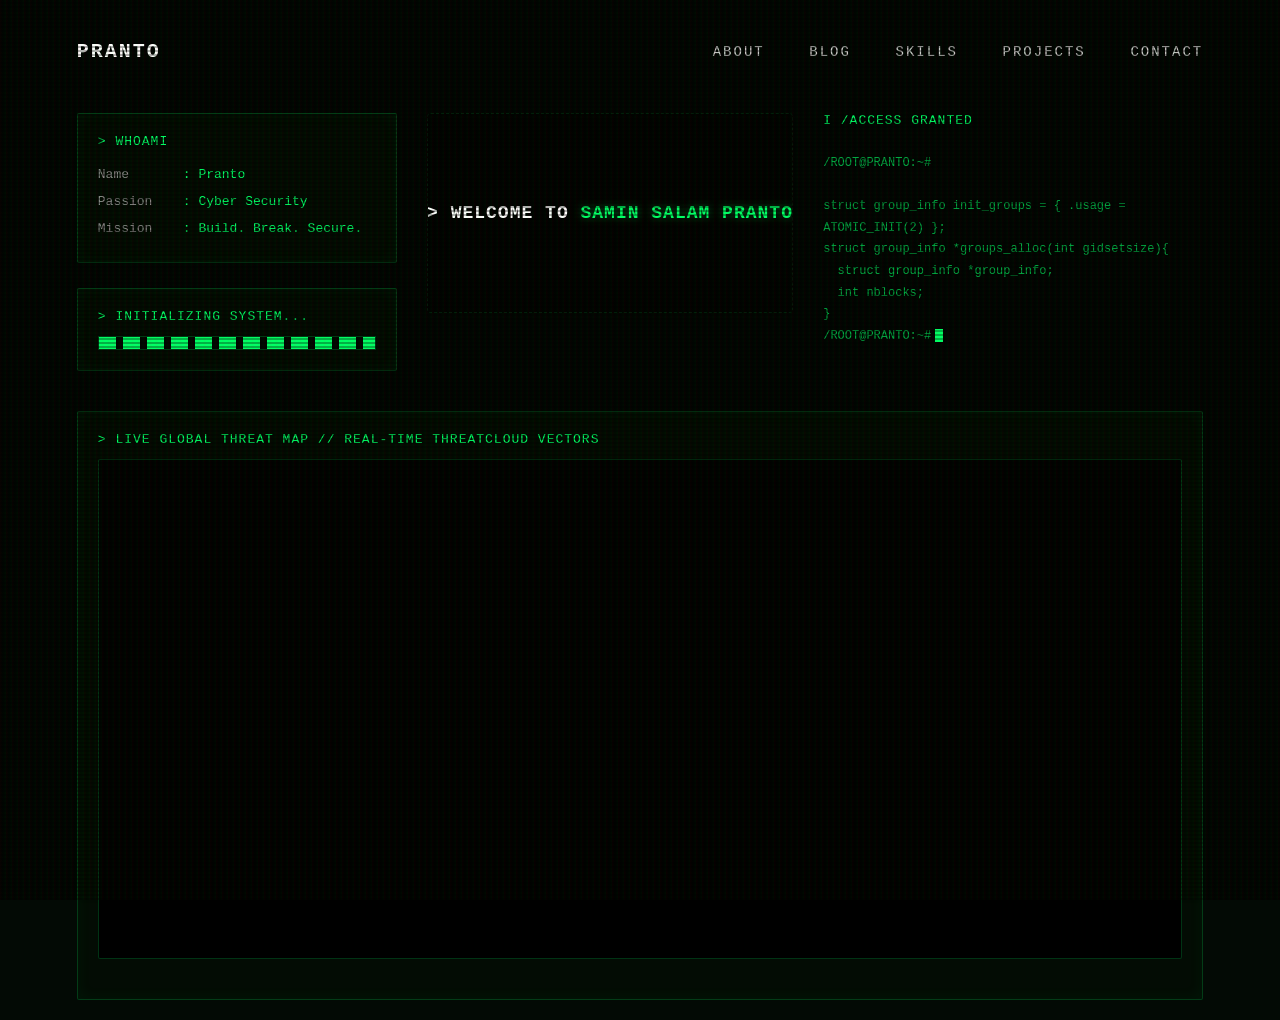
==== index.html @ 5b231070 "Add files via upload" ====
<!DOCTYPE html>
<html lang="en">
<head>
    <meta charset="UTF-8">
    <meta name="viewport" content="width=device-width, initial-scale=1.0">
    <title>PRANTO | Portfolio</title>
    <!-- Font Awesome Link for Contact & Blog Icons -->
    <link rel="stylesheet" href="https://cdnjs.cloudflare.com/ajax/libs/font-awesome/6.4.0/css/all.min.css">
    <style>
        :root {
            --primary-green: #00ff66;
            --dim-green: #00aa44;
            --dark-bg: rgba(5, 15, 5, 0.55);
            --modal-bg: rgba(5, 20, 5, 0.95);
            --border-color: rgba(0, 255, 102, 0.2);
        }

        * {
            margin: 0;
            padding: 0;
            box-sizing: border-box;
            font-family: 'Courier New', Courier, monospace;
        }

        body {
            background-color: #030a05;
            background-image: linear-gradient(rgba(0,0,0,0.65), rgba(0,0,0,0.65)), url('images/hacker-bg.jpg');
            background-size: cover;
            background-position: center;
            background-attachment: fixed;
            color: #ffffff;
            min-height: 100vh;
            overflow-x: hidden;
        }

        body::before {
            content: " ";
            display: block;
            position: fixed;
            top: 0; left: 0; bottom: 0; right: 0;
            background: linear-gradient(rgba(18, 16, 16, 0) 50%, rgba(0, 0, 0, 0.3) 50%), linear-gradient(90deg, rgba(255, 0, 0, 0.04), rgba(0, 255, 0, 0.01), rgba(0, 255, 0, 0.04));
            z-index: 99999;
            background-size: 100% 4px, 6px 100%;
            pointer-events: none;
        }

        header {
            display: flex;
            justify-content: space-between;
            align-items: center;
            padding: 40px 6% 20px 6%;
        }

        .logo {
            color: #ffffff;
            font-size: 20px;
            font-weight: bold;
            letter-spacing: 2px;
            text-decoration: none;
        }

        nav a {
            color: #ffffff;
            text-decoration: none;
            margin-left: 35px;
            font-size: 14px;
            letter-spacing: 2px;
            transition: 0.3s;
            opacity: 0.8;
            cursor: pointer;
        }

        nav a:hover {
            color: var(--primary-green);
            opacity: 1;
            text-shadow: 0 0 8px var(--primary-green);
        }

        /* Layout Grid */
        .container {
            display: grid;
            grid-template-columns: 320px 1fr 380px;
            gap: 30px;
            padding: 30px 6% 20px 6%;
            align-items: start;
        }

        .widget {
            background: var(--dark-bg);
            border: 1px solid var(--border-color);
            padding: 20px;
            border-radius: 2px;
            backdrop-filter: blur(4px);
            box-shadow: inset 0 0 15px rgba(0, 255, 102, 0.05);
        }

        .widget-title {
            color: var(--primary-green);
            font-size: 13px;
            margin-bottom: 12px;
            letter-spacing: 1px;
        }

        .info-table {
            width: 100%;
            border-collapse: collapse;
        }

        .info-table td {
            padding: 6px 0;
            font-size: 13px;
            vertical-align: top;
        }

        .info-table td:first-child {
            color: #888;
            width: 85px;
        }
        
        .info-table td:last-child {
            color: var(--primary-green);
        }

        .progress-box {
            margin-top: 25px;
        }
        
        .progress-bar {
            width: 100%;
            height: 14px;
            border: 1px solid var(--border-color);
            position: relative;
            overflow: hidden;
            background: rgba(0, 0, 0, 0.4);
        }

        .progress-fill {
            height: 100%;
            width: 100%;
            background-image: linear-gradient(
                90deg, 
                var(--primary-green) 0%, 
                var(--primary-green) 70%, 
                transparent 70%, 
                transparent 100%
            );
            background-size: 24px 100%;
            animation: progressMove 2.5s linear infinite alternate;
        }

        @keyframes progressMove {
            0% { width: 10%; }
            50% { width: 85%; }
            100% { width: 40%; }
        }

        /* Hero Section */
        .hero-section {
            background: rgba(0, 0, 0, 0.4);
            border: 1px dashed rgba(0, 255, 102, 0.1);
            padding: 40px 20px;
            border-radius: 4px;
            min-height: 200px;
            display: flex;
            align-items: center;
            justify-content: center;
            overflow: hidden;
        }

        .hero-title {
            color: #ffffff;
            font-size: 18px;
            text-align: center;
            letter-spacing: 1px;
            white-space: nowrap;
        }
        
        .hero-title span {
            color: var(--primary-green);
            text-shadow: 0 0 10px rgba(0, 255, 102, 0.4);
        }

        .access-granted {
            color: var(--primary-green);
            font-size: 13px;
            margin-bottom: 25px;
            letter-spacing: 1px;
        }

        .terminal-code {
            font-size: 12px;
            color: var(--dim-green);
            line-height: 1.8;
        }

        @keyframes blink {
            0%, 100% { opacity: 0; }
            50% { opacity: 1; }
        }

        .cursor {
            display: inline-block;
            width: 8px;
            height: 13px;
            background: var(--primary-green);
            animation: blink 1s infinite;
            vertical-align: middle;
            margin-left: 4px;
        }

        /* Threat Map */
        .map-wrapper {
            grid-column: 1 / -1;
            margin-top: 10px;
            padding-bottom: 40px;
        }

        .map-iframe-holder {
            width: 100%;
            height: 500px;
            border: 1px solid var(--border-color);
            background: #000;
            overflow: hidden;
            border-radius: 2px;
        }

        .map-iframe-holder iframe {
            width: 100%;
            height: 100%;
            border: none;
            filter: hue-rotate(110deg) brightness(0.9) contrast(1.2);
        }

        /* Universal Modal CSS System */
        .modal-overlay {
            position: fixed;
            top: 0;
            left: 0;
            width: 100%;
            height: 100%;
            background: rgba(3, 10, 5, 0.85);
            backdrop-filter: blur(8px);
            z-index: 100000;
            display: flex;
            justify-content: center;
            align-items: center;
            opacity: 0;
            pointer-events: none;
            transition: opacity 0.4s ease;
            padding: 20px;
        }

        .modal-overlay.active {
            opacity: 1;
            pointer-events: auto;
        }

        .modal-box {
            background: var(--modal-bg);
            border: 2px solid var(--primary-green);
            padding: 40px;
            border-radius: 4px;
            box-shadow: 0 0 30px rgba(0, 255, 102, 0.2), inset 0 0 20px rgba(0, 255, 102, 0.05);
            transform: scale(0.85);
            transition: transform 0.4s ease;
            position: relative;
        }

        .modal-overlay.active .modal-box {
            transform: scale(1);
        }

        .close-btn {
            position: absolute;
            top: 15px;
            right: 20px;
            color: var(--primary-green);
            font-size: 24px;
            cursor: pointer;
            transition: 0.3s;
        }
        .close-btn:hover {
            color: #ffffff;
            text-shadow: 0 0 8px var(--primary-green);
        }

        .modal-heading {
            color: var(--primary-green);
            font-size: 24px;
            margin-bottom: 20px;
            letter-spacing: 2px;
            text-shadow: 0 0 10px rgba(0, 255, 102, 0.3);
        }

        .modal-text {
            font-size: 13.5px;
            line-height: 1.7;
            color: #e0e0e0;
            margin-bottom: 15px;
        }

        /* About Specific Style */
        .about-modal-box {
            display: flex;
            gap: 40px;
            max-width: 950px;
            width: 100%;
        }

        .about-image-wrapper {
            flex: 0 0 260px;
            display: flex;
            align-items: center;
            justify-content: center;
            background: rgba(0, 0, 0, 0.3);
            border: 1px dashed var(--border-color);
            height: 340px;
        }

        .about-image {
            width: 100%;
            height: 100%;
            object-fit: cover;
            border: 1px solid var(--primary-green);
        }

        .interest-title {
            color: var(--primary-green);
            font-size: 14px;
            margin-top: 20px;
            margin-bottom: 10px;
        }

        .interest-list {
            list-style: none;
        }

        .interest-list li {
            font-size: 13.5px;
            line-height: 1.8;
            padding-left: 20px;
            position: relative;
        }

        .interest-list li::before {
            content: ">";
            position: absolute;
            left: 0;
            color: var(--primary-green);
        }

        /* Contact Modal Styles */
        .contact-modal-box {
            max-width: 500px;
            width: 100%;
        }

        .contact-list {
            display: flex;
            flex-direction: column;
            gap: 15px;
            margin-top: 20px;
        }

        .contact-item {
            display: flex;
            align-items: center;
            background: rgba(0, 0, 0, 0.4);
            border: 1px solid var(--border-color);
            padding: 12px 15px;
            border-radius: 2px;
            text-decoration: none;
            color: #ffffff;
            transition: 0.3s ease;
        }

        .contact-item:hover {
            border-color: var(--primary-green);
            box-shadow: 0 0 15px rgba(0, 255, 102, 0.2);
            transform: translateX(5px);
        }

        .contact-item i {
            font-size: 22px;
            width: 35px;
            color: var(--primary-green);
            text-shadow: 0 0 8px var(--primary-green);
        }

        .contact-item.whatsapp:hover i { color: #25D366; text-shadow: 0 0 8px #25D366; }
        .contact-item.telegram:hover i { color: #0088cc; text-shadow: 0 0 8px #0088cc; }
        .contact-item.gmail:hover i { color: #EA4335; text-shadow: 0 0 8px #EA4335; }

        .contact-details { margin-left: 10px; }
        .contact-label { font-size: 10px; color: #888; text-transform: uppercase; }
        .contact-value { font-size: 13.5px; }

        /* Blog Modal Styles */
        .blog-modal-box {
            max-width: 750px;
            width: 100%;
            max-height: 85vh;
            overflow-y: auto;
        }

        .blog-post {
            background: rgba(0, 0, 0, 0.3);
            border: 1px solid var(--border-color);
            padding: 20px;
            margin-bottom: 20px;
            border-radius: 2px;
        }

        .blog-date {
            font-size: 11px;
            color: var(--primary-green);
            margin-bottom: 5px;
        }

        .blog-post-title {
            font-size: 16px;
            margin-bottom: 10px;
            color: #ffffff;
        }

        /* Responsive */
        @media (max-width: 1100px) {
            .container { grid-template-columns: 1fr; }
            .hero-title { white-space: normal; }
        }

        @media (max-width: 850px) {
            .about-modal-box {
                flex-direction: column;
                align-items: center;
                max-height: 80vh;
                overflow-y: auto;
            }
            .about-image-wrapper {
                flex: 0 0 auto;
                width: 200px;
                height: 250px;
            }
        }
    </style>
</head>
<body>

    <!-- Header / Navbar -->
    <header>
        <a href="index.html" class="logo">PRANTO</a>
        <nav>
            <a id="aboutMenuBtn">ABOUT</a>
            <a id="blogMenuBtn">BLOG</a>
            <a href="#skills">SKILLS</a>
            <!-- প্রজেক্ট বাটনে ক্লিক করলে সরাসরি নতুন পেজে নিয়ে যাবে -->
            <a href="projects.html" id="projectsMenuBtn">PROJECTS</a>
            <a id="contactMenuBtn">CONTACT</a>
        </nav>
    </header>

    <!-- UI Main Layout Grid -->
    <div class="container">
        <!-- Left Column -->
        <aside class="left-col">
            <div class="widget">
                <div class="widget-title">> WHOAMI</div>
                <table class="info-table">
                    <tr>
                        <td>Name</td>
                        <td>: Pranto</td>
                    </tr>
                    <tr>
                        <td>Passion</td>
                        <td>: Cyber Security</td>
                    </tr>
                    <tr>
                        <td>Mission</td>
                        <td>: Build. Break. Secure.</td>
                    </tr>
                </table>
            </div>

            <!-- Animated Progress Box -->
            <div class="widget progress-box">
                <div class="widget-title">> INITIALIZING SYSTEM...</div>
                <div class="progress-bar">
                    <div class="progress-fill"></div>
                </div>
            </div>
        </aside>

        <!-- Center Column -->
        <main class="hero-section">
            <h1 class="hero-title">> WELCOME TO <span>SAMIN SALAM PRANTO</span></h1>
        </main>

        <!-- Right Column -->
        <aside class="right-col">
            <div class="access-granted">
                I /ACCESS GRANTED
            </div>

            <div class="terminal-code">
                /ROOT@PRANTO:~#<br><br>
                struct group_info init_groups = { .usage = ATOMIC_INIT(2) };<br>
                struct group_info *groups_alloc(int gidsetsize){<br>
                &nbsp;&nbsp;struct group_info *group_info;<br>
                &nbsp;&nbsp;int nblocks;<br>
                }<br>
                /ROOT@PRANTO:~#<span class="cursor"></span>
            </div>
        </aside>

        <!-- Check Point Live Threat Map -->
        <div class="widget map-wrapper">
            <div class="widget-title">> LIVE GLOBAL THREAT MAP // REAL-TIME THREATCLOUD VECTORS</div>
            <div class="map-iframe-holder">
                <iframe src="https://threatmap.checkpoint.com/" scrolling="no"></iframe>
            </div>
        </div>
    </div>

    <!-- ================= MODALS SYSTEM ================= -->

    <!-- 1. About Modal Popup -->
    <div class="modal-overlay" id="aboutModal">
        <div class="modal-box about-modal-box">
            <span class="close-btn">&times;</span>
            <div class="about-image-wrapper">
                <img src="imagesabout-me.jpg" alt="[ERROR: IMAGE_NOT_FOUND]" class="about-image" onerror="this.style.display='none'; this.parentNode.innerHTML='<span style=\'color:#00ff66;font-size:11px;text-align:center;padding:10px;\'>[!] imagesabout-me.jpg NOT FOUND</span>'">
            </div>
            <div class="about-content">
                <h2 class="modal-heading">> About Me</h2>
                <p class="modal-text">Hi, I'm Samin Salam Pranto, a passionate tech enthusiast from Bangladesh.</p>
                <p class="modal-text">I enjoy building clean, interactive, and futuristic web experiences while continuously learning new tools and technologies.</p>
                <h3 class="interest-title">> My interests include:</h3>
                <ul class="interest-list">
                    <li>Cybersecurity & Ethical Hacking</li>
                    <li>Web Development</li>
                    <li>Networking & Automation</li>
                    <li>AI & Emerging Technologies</li>
                </ul>
            </div>
        </div>
    </div>

    <!-- 2. Blog Modal Popup -->
    <div class="modal-overlay" id="blogModal">
        <div class="modal-box blog-modal-box">
            <span class="close-btn">&times;</span>
            <h2 class="modal-heading">> Terminal Logs / Blog</h2>
            
            <div class="blog-post">
                <div class="blog-date">[ LOG_DATE: 2026-07-19 ]</div>
                <h3 class="blog-post-title">> Getting Started in Cyber Security</h3>
                <p class="modal-text">Cybersecurity is not just about tools, it's a mindset. Understanding how systems interact, mapping out logic errors, and staying updated with emerging attack vectors are the foundational steps...</p>
            </div>

            <div class="blog-post">
                <div class="blog-date">[ LOG_DATE: 2026-06-05 ]</div>
                <h3 class="blog-post-title">> The Cyberpunk Aesthetic in UI Design</h3>
                <p class="modal-text">Why does green text on a dark background still feel so futuristic? Exploring the design philosophy behind terminal interfaces, HUD mechanics, and why minimalism meets retro-futurism.</p>
            </div>
        </div>
    </div>

    <!-- 3. Contact Modal Popup -->
    <div class="modal-overlay" id="contactModal">
        <div class="modal-box contact-modal-box">
            <span class="close-btn">&times;</span>
            <h2 class="modal-heading">> Establish Connection</h2>
            <p class="modal-text" style="color:#888;">Select a secure protocol to initiate contact:</p>
            
            <div class="contact-list">
                <!-- Phone -->
                <div class="contact-item">
                    <i class="fa-solid fa-phone"></i>
                    <div class="contact-details">
                        <div class="contact-label">Phone</div>
                        <div class="contact-value">+8801305291569</div>
                    </div>
                </div>

                <!-- WhatsApp -->
                <a href="https://wa.me/8801305291569" target="_blank" class="contact-item whatsapp">
                    <i class="fa-brands fa-whatsapp"></i>
                    <div class="contact-details">
                        <div class="contact-label">WhatsApp</div>
                        <div class="contact-value">Chat on WhatsApp</div>
                    </div>
                </a>

                <!-- Telegram -->
                <a href="https://t.me/+8801305291569" target="_blank" class="contact-item telegram">
                    <i class="fa-brands fa-telegram"></i>
                    <div class="contact-details">
                        <div class="contact-label">Telegram</div>
                        <div class="contact-value">Message on Telegram</div>
                    </div>
                </a>

                <!-- Gmail -->
                <a href="mailto:Prantosamir50@gmail.com" class="contact-item gmail">
                    <i class="fa-solid fa-envelope"></i>
                    <div class="contact-details">
                        <div class="contact-label">Gmail</div>
                        <div class="contact-value">Prantosamir50@gmail.com</div>
                    </div>
                </a>
            </div>
        </div>
    </div>

    <!-- ================= JAVASCRIPT SYSTEM ================= -->
    <script>
        // ফাংশন: মডাল ওপেন করা
        function openModal(modalId) {
            document.getElementById(modalId).classList.add('active');
        }

        // ফাংশন: সব মডাল ক্লোজ করা
        function closeAllModals() {
            document.querySelectorAll('.modal-overlay').forEach(modal => {
                modal.classList.remove('active');
            });
        }

        // বাটনে ক্লিকের মাধ্যমে মডাল ওপেন সেটআপ
        document.getElementById('aboutMenuBtn').addEventListener('click', () => openModal('aboutModal'));
        document.getElementById('blogMenuBtn').addEventListener('click', () => openModal('blogModal'));
        document.getElementById('contactMenuBtn').addEventListener('click', () => openModal('contactModal'));

        // প্রজেক্ট বাটনে ক্লিক করলে সরাসরি নতুন পেজে রিডাইরেক্ট করবে
        document.getElementById('projectsMenuBtn').addEventListener('click', function(e) {
            window.location.href = "projects.html";
        });

        // ক্রসের (X) উপরে ক্লিক করলে ক্লোজ হওয়ার লজিক
        document.querySelectorAll('.close-btn').forEach(btn => {
            btn.addEventListener('click', closeAllModals);
        });

        // বাইরে ফাঁকা জায়গায় (Overlay) ক্লিক করলে ক্লোজ হওয়ার লজিক
        document.querySelectorAll('.modal-overlay').forEach(modal => {
            modal.addEventListener('click', function(e) {
                if (e.target === this) {
                    closeAllModals();
                }
            });
        });
    </script>
</body>
</html>
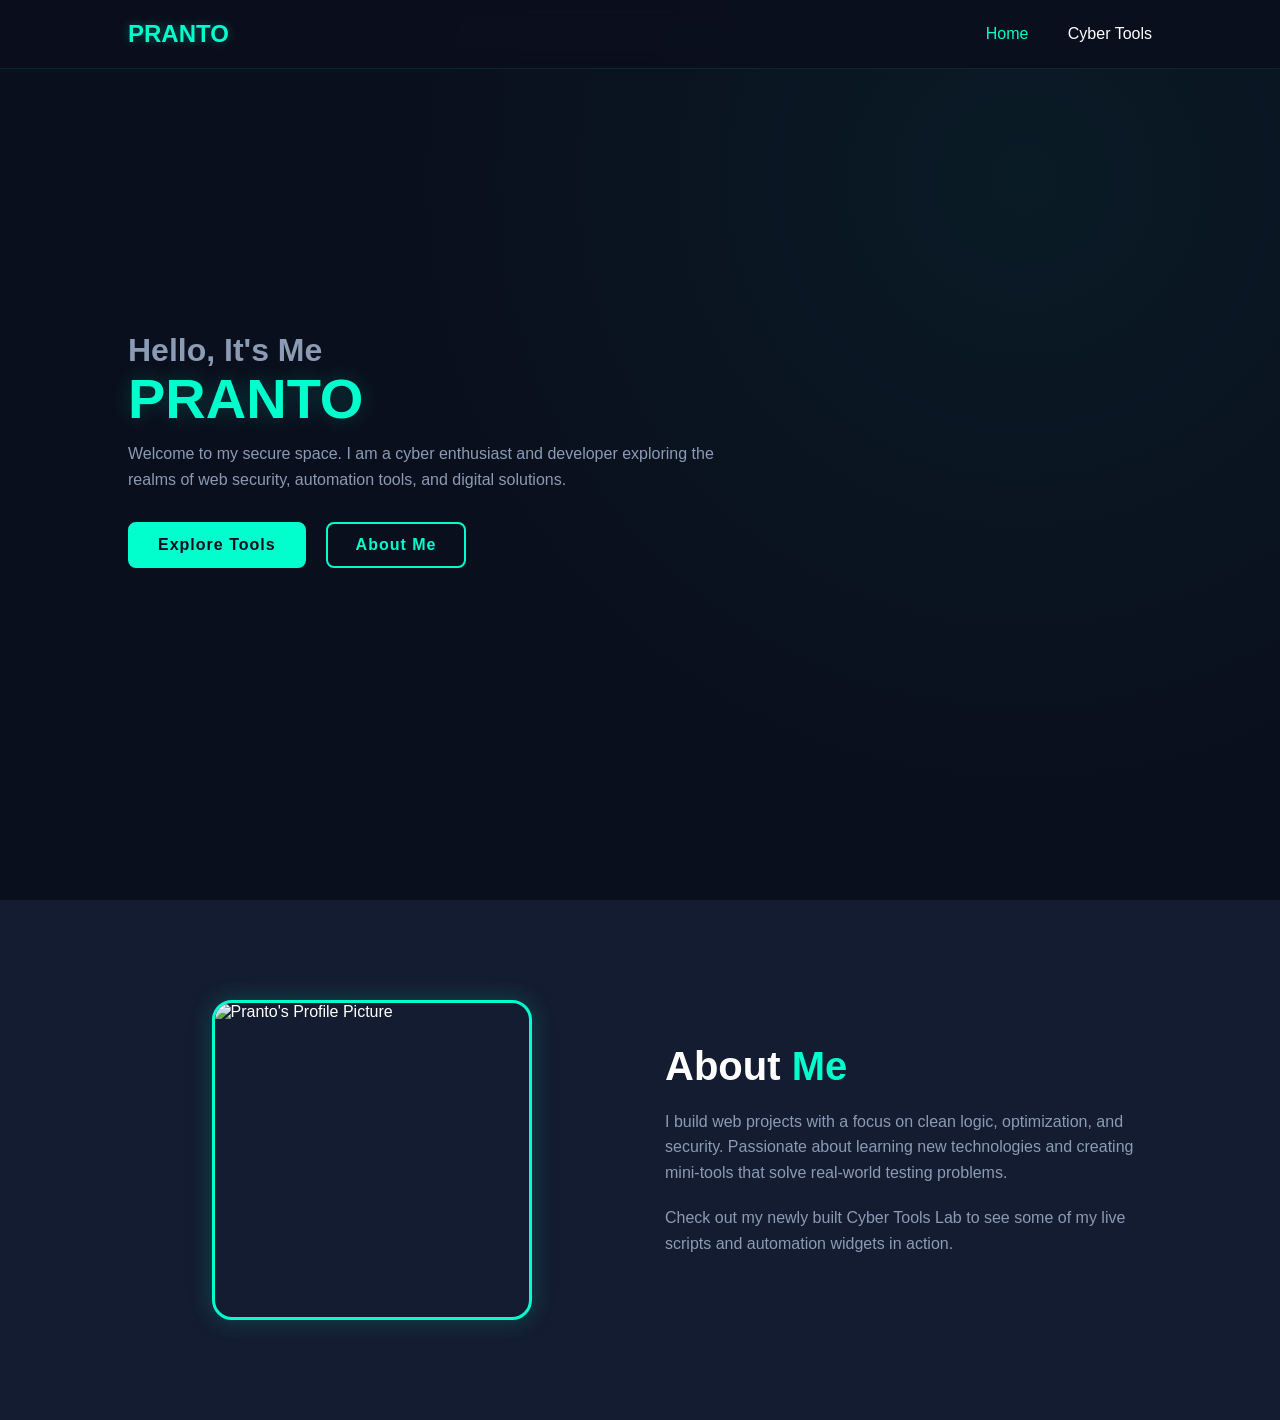
==== commit 6a473d66: "Refactor index.html for layout and styling changes Updated HTML structure and styles for improved la" ====
--- a/index.html
+++ b/index.html
@@ -1,446 +1,191 @@
 <!DOCTYPE html>
-<html lang="en">
+<html lang="bn">
 <head>
     <meta charset="UTF-8">
     <meta name="viewport" content="width=device-width, initial-scale=1.0">
-    <title>PRANTO | Portfolio</title>
-    <!-- Font Awesome Link for Contact & Blog Icons -->
-    <link rel="stylesheet" href="https://cdnjs.cloudflare.com/ajax/libs/font-awesome/6.4.0/css/all.min.css">
+    <title>PRANTO | Cyber Portfolio</title>
     <style>
         :root {
-            --primary-green: #00ff66;
-            --dim-green: #00aa44;
-            --dark-bg: rgba(5, 15, 5, 0.55);
-            --modal-bg: rgba(5, 20, 5, 0.95);
-            --border-color: rgba(0, 255, 102, 0.2);
+            --primary: #00ffcc;
+            --dark: #0a0f1d;
+            --card-bg: #131c31;
+            --text: #ffffff;
+            --text-muted: #8b9bb4;
         }
 
         * {
             margin: 0;
             padding: 0;
             box-sizing: border-box;
-            font-family: 'Courier New', Courier, monospace;
+            font-family: 'Segoe UI', Tahoma, Geneva, Verdana, sans-serif;
         }
 
         body {
-            background-color: #030a05;
-            background-image: linear-gradient(rgba(0,0,0,0.65), rgba(0,0,0,0.65)), url('images/hacker-bg.jpg');
-            background-size: cover;
-            background-position: center;
-            background-attachment: fixed;
-            color: #ffffff;
-            min-height: 100vh;
+            background-color: var(--dark);
+            color: var(--text);
             overflow-x: hidden;
         }
 
-        body::before {
-            content: " ";
-            display: block;
-            position: fixed;
-            top: 0; left: 0; bottom: 0; right: 0;
-            background: linear-gradient(rgba(18, 16, 16, 0) 50%, rgba(0, 0, 0, 0.3) 50%), linear-gradient(90deg, rgba(255, 0, 0, 0.04), rgba(0, 255, 0, 0.01), rgba(0, 255, 0, 0.04));
-            z-index: 99999;
-            background-size: 100% 4px, 6px 100%;
-            pointer-events: none;
-        }
-
+        /* Navbar Styling */
         header {
-            display: flex;
-            justify-content: space-between;
-            align-items: center;
-            padding: 40px 6% 20px 6%;
-        }
-
-        .logo {
-            color: #ffffff;
-            font-size: 20px;
-            font-weight: bold;
-            letter-spacing: 2px;
-            text-decoration: none;
-        }
-
-        nav a {
-            color: #ffffff;
-            text-decoration: none;
-            margin-left: 35px;
-            font-size: 14px;
-            letter-spacing: 2px;
-            transition: 0.3s;
-            opacity: 0.8;
-            cursor: pointer;
-        }
-
-        nav a:hover {
-            color: var(--primary-green);
-            opacity: 1;
-            text-shadow: 0 0 8px var(--primary-green);
-        }
-
-        /* Layout Grid */
-        .container {
-            display: grid;
-            grid-template-columns: 320px 1fr 380px;
-            gap: 30px;
-            padding: 30px 6% 20px 6%;
-            align-items: start;
-        }
-
-        .widget {
-            background: var(--dark-bg);
-            border: 1px solid var(--border-color);
-            padding: 20px;
-            border-radius: 2px;
-            backdrop-filter: blur(4px);
-            box-shadow: inset 0 0 15px rgba(0, 255, 102, 0.05);
-        }
-
-        .widget-title {
-            color: var(--primary-green);
-            font-size: 13px;
-            margin-bottom: 12px;
-            letter-spacing: 1px;
-        }
-
-        .info-table {
-            width: 100%;
-            border-collapse: collapse;
-        }
-
-        .info-table td {
-            padding: 6px 0;
-            font-size: 13px;
-            vertical-align: top;
-        }
-
-        .info-table td:first-child {
-            color: #888;
-            width: 85px;
-        }
-        
-        .info-table td:last-child {
-            color: var(--primary-green);
-        }
-
-        .progress-box {
-            margin-top: 25px;
-        }
-        
-        .progress-bar {
-            width: 100%;
-            height: 14px;
-            border: 1px solid var(--border-color);
-            position: relative;
-            overflow: hidden;
-            background: rgba(0, 0, 0, 0.4);
-        }
-
-        .progress-fill {
-            height: 100%;
-            width: 100%;
-            background-image: linear-gradient(
-                90deg, 
-                var(--primary-green) 0%, 
-                var(--primary-green) 70%, 
-                transparent 70%, 
-                transparent 100%
-            );
-            background-size: 24px 100%;
-            animation: progressMove 2.5s linear infinite alternate;
-        }
-
-        @keyframes progressMove {
-            0% { width: 10%; }
-            50% { width: 85%; }
-            100% { width: 40%; }
-        }
-
-        /* Hero Section */
-        .hero-section {
-            background: rgba(0, 0, 0, 0.4);
-            border: 1px dashed rgba(0, 255, 102, 0.1);
-            padding: 40px 20px;
-            border-radius: 4px;
-            min-height: 200px;
-            display: flex;
-            align-items: center;
-            justify-content: center;
-            overflow: hidden;
-        }
-
-        .hero-title {
-            color: #ffffff;
-            font-size: 18px;
-            text-align: center;
-            letter-spacing: 1px;
-            white-space: nowrap;
-        }
-        
-        .hero-title span {
-            color: var(--primary-green);
-            text-shadow: 0 0 10px rgba(0, 255, 102, 0.4);
-        }
-
-        .access-granted {
-            color: var(--primary-green);
-            font-size: 13px;
-            margin-bottom: 25px;
-            letter-spacing: 1px;
-        }
-
-        .terminal-code {
-            font-size: 12px;
-            color: var(--dim-green);
-            line-height: 1.8;
-        }
-
-        @keyframes blink {
-            0%, 100% { opacity: 0; }
-            50% { opacity: 1; }
-        }
-
-        .cursor {
-            display: inline-block;
-            width: 8px;
-            height: 13px;
-            background: var(--primary-green);
-            animation: blink 1s infinite;
-            vertical-align: middle;
-            margin-left: 4px;
-        }
-
-        /* Threat Map */
-        .map-wrapper {
-            grid-column: 1 / -1;
-            margin-top: 10px;
-            padding-bottom: 40px;
-        }
-
-        .map-iframe-holder {
-            width: 100%;
-            height: 500px;
-            border: 1px solid var(--border-color);
-            background: #000;
-            overflow: hidden;
-            border-radius: 2px;
-        }
-
-        .map-iframe-holder iframe {
-            width: 100%;
-            height: 100%;
-            border: none;
-            filter: hue-rotate(110deg) brightness(0.9) contrast(1.2);
-        }
-
-        /* Universal Modal CSS System */
-        .modal-overlay {
             position: fixed;
             top: 0;
             left: 0;
             width: 100%;
-            height: 100%;
-            background: rgba(3, 10, 5, 0.85);
-            backdrop-filter: blur(8px);
-            z-index: 100000;
+            padding: 20px 10%;
+            background: rgba(10, 15, 29, 0.9);
+            backdrop-filter: blur(10px);
+            display: flex;
+            justify-content: space-between;
+            align-items: center;
+            z-index: 100;
+            border-bottom: 1px solid rgba(0, 255, 204, 0.1);
+        }
+
+        .logo {
+            font-size: 24px;
+            font-weight: 700;
+            color: var(--primary);
+            text-decoration: none;
+            text-shadow: 0 0 10px rgba(0, 255, 204, 0.3);
+        }
+
+        nav a {
+            font-size: 16px;
+            color: var(--text);
+            text-decoration: none;
+            margin-left: 35px;
+            transition: .3s;
+        }
+
+        nav a:hover, nav a.active {
+            color: var(--primary);
+        }
+
+        /* Hero Section */
+        .hero {
+            height: 100vh;
+            display: flex;
+            align-items: center;
+            padding: 0 10%;
+            background: radial-gradient(circle at 80% 20%, rgba(0, 255, 204, 0.05) 0%, transparent 50%);
+        }
+
+        .hero-content {
+            max-width: 600px;
+        }
+
+        .hero-content h3 {
+            font-size: 32px;
+            font-weight: 700;
+            color: var(--text-muted);
+        }
+
+        .hero-content h1 {
+            font-size: 56px;
+            font-weight: 700;
+            margin: -3px 0 10px;
+            color: var(--text);
+        }
+
+        .hero-content h1 span {
+            color: var(--primary);
+            text-shadow: 0 0 20px rgba(0, 255, 204, 0.2);
+        }
+
+        .hero-content p {
+            font-size: 16px;
+            color: var(--text-muted);
+            line-height: 1.6;
+            margin-bottom: 30px;
+        }
+
+        .btn-box {
+            display: flex;
+            gap: 20px;
+        }
+
+        .btn {
+            padding: 12px 28px;
+            background: transparent;
+            border: 2px solid var(--primary);
+            border-radius: 8px;
+            font-size: 16px;
+            color: var(--primary);
+            letter-spacing: 1px;
+            text-decoration: none;
+            font-weight: 600;
+            transition: .5s;
+        }
+
+        .btn:hover {
+            background: var(--primary);
+            color: var(--dark);
+            box-shadow: 0 0 20px var(--primary);
+        }
+
+        .btn.filled {
+            background: var(--primary);
+            color: var(--dark);
+        }
+
+        .btn.filled:hover {
+            background: transparent;
+            color: var(--primary);
+            box-shadow: none;
+        }
+
+        /* About Section */
+        .about {
+            padding: 100px 10%;
+            display: flex;
+            justify-content: space-between;
+            align-items: center;
+            gap: 50px;
+            background: var(--card-bg);
+        }
+
+        .about-img {
+            flex: 1;
             display: flex;
             justify-content: center;
-            align-items: center;
-            opacity: 0;
-            pointer-events: none;
-            transition: opacity 0.4s ease;
-            padding: 20px;
-        }
-
-        .modal-overlay.active {
-            opacity: 1;
-            pointer-events: auto;
-        }
-
-        .modal-box {
-            background: var(--modal-bg);
-            border: 2px solid var(--primary-green);
-            padding: 40px;
-            border-radius: 4px;
-            box-shadow: 0 0 30px rgba(0, 255, 102, 0.2), inset 0 0 20px rgba(0, 255, 102, 0.05);
-            transform: scale(0.85);
-            transition: transform 0.4s ease;
-            position: relative;
-        }
-
-        .modal-overlay.active .modal-box {
-            transform: scale(1);
-        }
-
-        .close-btn {
-            position: absolute;
-            top: 15px;
-            right: 20px;
-            color: var(--primary-green);
-            font-size: 24px;
-            cursor: pointer;
-            transition: 0.3s;
-        }
-        .close-btn:hover {
-            color: #ffffff;
-            text-shadow: 0 0 8px var(--primary-green);
-        }
-
-        .modal-heading {
-            color: var(--primary-green);
-            font-size: 24px;
+        }
+
+        .about-image {
+            width: 320px;
+            height: 320px;
+            object-fit: cover;
+            border-radius: 20px;
+            border: 3px solid var(--primary);
+            box-shadow: 0 0 25px rgba(0, 255, 204, 0.2);
+        }
+
+        .about-content {
+            flex: 1;
+        }
+
+        .heading {
+            font-size: 40px;
             margin-bottom: 20px;
-            letter-spacing: 2px;
-            text-shadow: 0 0 10px rgba(0, 255, 102, 0.3);
-        }
-
-        .modal-text {
-            font-size: 13.5px;
-            line-height: 1.7;
-            color: #e0e0e0;
-            margin-bottom: 15px;
-        }
-
-        /* About Specific Style */
-        .about-modal-box {
-            display: flex;
-            gap: 40px;
-            max-width: 950px;
-            width: 100%;
-        }
-
-        .about-image-wrapper {
-            flex: 0 0 260px;
-            display: flex;
-            align-items: center;
-            justify-content: center;
-            background: rgba(0, 0, 0, 0.3);
-            border: 1px dashed var(--border-color);
-            height: 340px;
-        }
-
-        .about-image {
-            width: 100%;
-            height: 100%;
-            object-fit: cover;
-            border: 1px solid var(--primary-green);
-        }
-
-        .interest-title {
-            color: var(--primary-green);
-            font-size: 14px;
-            margin-top: 20px;
-            margin-bottom: 10px;
-        }
-
-        .interest-list {
-            list-style: none;
-        }
-
-        .interest-list li {
-            font-size: 13.5px;
-            line-height: 1.8;
-            padding-left: 20px;
-            position: relative;
-        }
-
-        .interest-list li::before {
-            content: ">";
-            position: absolute;
-            left: 0;
-            color: var(--primary-green);
-        }
-
-        /* Contact Modal Styles */
-        .contact-modal-box {
-            max-width: 500px;
-            width: 100%;
-        }
-
-        .contact-list {
-            display: flex;
-            flex-direction: column;
-            gap: 15px;
-            margin-top: 20px;
-        }
-
-        .contact-item {
-            display: flex;
-            align-items: center;
-            background: rgba(0, 0, 0, 0.4);
-            border: 1px solid var(--border-color);
-            padding: 12px 15px;
-            border-radius: 2px;
-            text-decoration: none;
-            color: #ffffff;
-            transition: 0.3s ease;
-        }
-
-        .contact-item:hover {
-            border-color: var(--primary-green);
-            box-shadow: 0 0 15px rgba(0, 255, 102, 0.2);
-            transform: translateX(5px);
-        }
-
-        .contact-item i {
-            font-size: 22px;
-            width: 35px;
-            color: var(--primary-green);
-            text-shadow: 0 0 8px var(--primary-green);
-        }
-
-        .contact-item.whatsapp:hover i { color: #25D366; text-shadow: 0 0 8px #25D366; }
-        .contact-item.telegram:hover i { color: #0088cc; text-shadow: 0 0 8px #0088cc; }
-        .contact-item.gmail:hover i { color: #EA4335; text-shadow: 0 0 8px #EA4335; }
-
-        .contact-details { margin-left: 10px; }
-        .contact-label { font-size: 10px; color: #888; text-transform: uppercase; }
-        .contact-value { font-size: 13.5px; }
-
-        /* Blog Modal Styles */
-        .blog-modal-box {
-            max-width: 750px;
-            width: 100%;
-            max-height: 85vh;
-            overflow-y: auto;
-        }
-
-        .blog-post {
-            background: rgba(0, 0, 0, 0.3);
-            border: 1px solid var(--border-color);
-            padding: 20px;
+        }
+
+        .heading span {
+            color: var(--primary);
+        }
+
+        .about-content p {
+            font-size: 16px;
+            color: var(--text-muted);
+            line-height: 1.6;
             margin-bottom: 20px;
-            border-radius: 2px;
-        }
-
-        .blog-date {
-            font-size: 11px;
-            color: var(--primary-green);
-            margin-bottom: 5px;
-        }
-
-        .blog-post-title {
-            font-size: 16px;
-            margin-bottom: 10px;
-            color: #ffffff;
-        }
-
-        /* Responsive */
-        @media (max-width: 1100px) {
-            .container { grid-template-columns: 1fr; }
-            .hero-title { white-space: normal; }
-        }
-
-        @media (max-width: 850px) {
-            .about-modal-box {
-                flex-direction: column;
-                align-items: center;
-                max-height: 80vh;
-                overflow-y: auto;
-            }
-            .about-image-wrapper {
-                flex: 0 0 auto;
-                width: 200px;
-                height: 250px;
-            }
+        }
+
+        @media (max-width: 768px) {
+            header { padding: 20px 5%; }
+            .hero { padding: 0 5%; }
+            .about { flex-direction: column-reverse; padding: 60px 5%; }
+            .hero-content h1 { font-size: 40px; }
+            .about-image { width: 250px; height: 250px; }
         }
     </style>
 </head>
@@ -450,205 +195,36 @@
     <header>
         <a href="index.html" class="logo">PRANTO</a>
         <nav>
-            <a id="aboutMenuBtn">ABOUT</a>
-            <a id="blogMenuBtn">BLOG</a>
-            <a href="#skills">SKILLS</a>
-            <!-- প্রজেক্ট বাটনে ক্লিক করলে সরাসরি নতুন পেজে নিয়ে যাবে -->
-            <a href="projects.html" id="projectsMenuBtn">PROJECTS</a>
-            <a id="contactMenuBtn">CONTACT</a>
+            <a href="index.html" class="active">Home</a>
+            <a href="projects.html">Cyber Tools</a>
         </nav>
     </header>
 
-    <!-- UI Main Layout Grid -->
-    <div class="container">
-        <!-- Left Column -->
-        <aside class="left-col">
-            <div class="widget">
-                <div class="widget-title">> WHOAMI</div>
-                <table class="info-table">
-                    <tr>
-                        <td>Name</td>
-                        <td>: Pranto</td>
-                    </tr>
-                    <tr>
-                        <td>Passion</td>
-                        <td>: Cyber Security</td>
-                    </tr>
-                    <tr>
-                        <td>Mission</td>
-                        <td>: Build. Break. Secure.</td>
-                    </tr>
-                </table>
-            </div>
-
-            <!-- Animated Progress Box -->
-            <div class="widget progress-box">
-                <div class="widget-title">> INITIALIZING SYSTEM...</div>
-                <div class="progress-bar">
-                    <div class="progress-fill"></div>
-                </div>
-            </div>
-        </aside>
-
-        <!-- Center Column -->
-        <main class="hero-section">
-            <h1 class="hero-title">> WELCOME TO <span>SAMIN SALAM PRANTO</span></h1>
-        </main>
-
-        <!-- Right Column -->
-        <aside class="right-col">
-            <div class="access-granted">
-                I /ACCESS GRANTED
-            </div>
-
-            <div class="terminal-code">
-                /ROOT@PRANTO:~#<br><br>
-                struct group_info init_groups = { .usage = ATOMIC_INIT(2) };<br>
-                struct group_info *groups_alloc(int gidsetsize){<br>
-                &nbsp;&nbsp;struct group_info *group_info;<br>
-                &nbsp;&nbsp;int nblocks;<br>
-                }<br>
-                /ROOT@PRANTO:~#<span class="cursor"></span>
-            </div>
-        </aside>
-
-        <!-- Check Point Live Threat Map -->
-        <div class="widget map-wrapper">
-            <div class="widget-title">> LIVE GLOBAL THREAT MAP // REAL-TIME THREATCLOUD VECTORS</div>
-            <div class="map-iframe-holder">
-                <iframe src="https://threatmap.checkpoint.com/" scrolling="no"></iframe>
+    <!-- Hero Section -->
+    <section class="hero">
+        <div class="hero-content">
+            <h3>Hello, It's Me</h3>
+            <h1><span>PRANTO</span></h1>
+            <p>Welcome to my secure space. I am a cyber enthusiast and developer exploring the realms of web security, automation tools, and digital solutions.</p>
+            <div class="btn-box">
+                <a href="projects.html" class="btn filled">Explore Tools</a>
+                <a href="#about" class="btn">About Me</a>
             </div>
         </div>
-    </div>
-
-    <!-- ================= MODALS SYSTEM ================= -->
-
-    <!-- 1. About Modal Popup -->
-    <div class="modal-overlay" id="aboutModal">
-        <div class="modal-box about-modal-box">
-            <span class="close-btn">&times;</span>
-            <div class="about-image-wrapper">
-                <img src="imagesabout-me.jpg" alt="[ERROR: IMAGE_NOT_FOUND]" class="about-image" onerror="this.style.display='none'; this.parentNode.innerHTML='<span style=\'color:#00ff66;font-size:11px;text-align:center;padding:10px;\'>[!] imagesabout-me.jpg NOT FOUND</span>'">
-            </div>
-            <div class="about-content">
-                <h2 class="modal-heading">> About Me</h2>
-                <p class="modal-text">Hi, I'm Samin Salam Pranto, a passionate tech enthusiast from Bangladesh.</p>
-                <p class="modal-text">I enjoy building clean, interactive, and futuristic web experiences while continuously learning new tools and technologies.</p>
-                <h3 class="interest-title">> My interests include:</h3>
-                <ul class="interest-list">
-                    <li>Cybersecurity & Ethical Hacking</li>
-                    <li>Web Development</li>
-                    <li>Networking & Automation</li>
-                    <li>AI & Emerging Technologies</li>
-                </ul>
-            </div>
+    </section>
+
+    <!-- About Section -->
+    <section class="about" id="about">
+        <!-- এখানে ছবির পাথ ঠিক করে / দেওয়া হয়েছে -->
+        <div class="about-img">
+            <img src="images/about-me.jpg" alt="Pranto's Profile Picture" class="about-image">
         </div>
-    </div>
-
-    <!-- 2. Blog Modal Popup -->
-    <div class="modal-overlay" id="blogModal">
-        <div class="modal-box blog-modal-box">
-            <span class="close-btn">&times;</span>
-            <h2 class="modal-heading">> Terminal Logs / Blog</h2>
-            
-            <div class="blog-post">
-                <div class="blog-date">[ LOG_DATE: 2026-07-19 ]</div>
-                <h3 class="blog-post-title">> Getting Started in Cyber Security</h3>
-                <p class="modal-text">Cybersecurity is not just about tools, it's a mindset. Understanding how systems interact, mapping out logic errors, and staying updated with emerging attack vectors are the foundational steps...</p>
-            </div>
-
-            <div class="blog-post">
-                <div class="blog-date">[ LOG_DATE: 2026-06-05 ]</div>
-                <h3 class="blog-post-title">> The Cyberpunk Aesthetic in UI Design</h3>
-                <p class="modal-text">Why does green text on a dark background still feel so futuristic? Exploring the design philosophy behind terminal interfaces, HUD mechanics, and why minimalism meets retro-futurism.</p>
-            </div>
+        <div class="about-content">
+            <h2 class="heading">About <span>Me</span></h2>
+            <p>I build web projects with a focus on clean logic, optimization, and security. Passionate about learning new technologies and creating mini-tools that solve real-world testing problems.</p>
+            <p>Check out my newly built Cyber Tools Lab to see some of my live scripts and automation widgets in action.</p>
         </div>
-    </div>
-
-    <!-- 3. Contact Modal Popup -->
-    <div class="modal-overlay" id="contactModal">
-        <div class="modal-box contact-modal-box">
-            <span class="close-btn">&times;</span>
-            <h2 class="modal-heading">> Establish Connection</h2>
-            <p class="modal-text" style="color:#888;">Select a secure protocol to initiate contact:</p>
-            
-            <div class="contact-list">
-                <!-- Phone -->
-                <div class="contact-item">
-                    <i class="fa-solid fa-phone"></i>
-                    <div class="contact-details">
-                        <div class="contact-label">Phone</div>
-                        <div class="contact-value">+8801305291569</div>
-                    </div>
-                </div>
-
-                <!-- WhatsApp -->
-                <a href="https://wa.me/8801305291569" target="_blank" class="contact-item whatsapp">
-                    <i class="fa-brands fa-whatsapp"></i>
-                    <div class="contact-details">
-                        <div class="contact-label">WhatsApp</div>
-                        <div class="contact-value">Chat on WhatsApp</div>
-                    </div>
-                </a>
-
-                <!-- Telegram -->
-                <a href="https://t.me/+8801305291569" target="_blank" class="contact-item telegram">
-                    <i class="fa-brands fa-telegram"></i>
-                    <div class="contact-details">
-                        <div class="contact-label">Telegram</div>
-                        <div class="contact-value">Message on Telegram</div>
-                    </div>
-                </a>
-
-                <!-- Gmail -->
-                <a href="mailto:Prantosamir50@gmail.com" class="contact-item gmail">
-                    <i class="fa-solid fa-envelope"></i>
-                    <div class="contact-details">
-                        <div class="contact-label">Gmail</div>
-                        <div class="contact-value">Prantosamir50@gmail.com</div>
-                    </div>
-                </a>
-            </div>
-        </div>
-    </div>
-
-    <!-- ================= JAVASCRIPT SYSTEM ================= -->
-    <script>
-        // ফাংশন: মডাল ওপেন করা
-        function openModal(modalId) {
-            document.getElementById(modalId).classList.add('active');
-        }
-
-        // ফাংশন: সব মডাল ক্লোজ করা
-        function closeAllModals() {
-            document.querySelectorAll('.modal-overlay').forEach(modal => {
-                modal.classList.remove('active');
-            });
-        }
-
-        // বাটনে ক্লিকের মাধ্যমে মডাল ওপেন সেটআপ
-        document.getElementById('aboutMenuBtn').addEventListener('click', () => openModal('aboutModal'));
-        document.getElementById('blogMenuBtn').addEventListener('click', () => openModal('blogModal'));
-        document.getElementById('contactMenuBtn').addEventListener('click', () => openModal('contactModal'));
-
-        // প্রজেক্ট বাটনে ক্লিক করলে সরাসরি নতুন পেজে রিডাইরেক্ট করবে
-        document.getElementById('projectsMenuBtn').addEventListener('click', function(e) {
-            window.location.href = "projects.html";
-        });
-
-        // ক্রসের (X) উপরে ক্লিক করলে ক্লোজ হওয়ার লজিক
-        document.querySelectorAll('.close-btn').forEach(btn => {
-            btn.addEventListener('click', closeAllModals);
-        });
-
-        // বাইরে ফাঁকা জায়গায় (Overlay) ক্লিক করলে ক্লোজ হওয়ার লজিক
-        document.querySelectorAll('.modal-overlay').forEach(modal => {
-            modal.addEventListener('click', function(e) {
-                if (e.target === this) {
-                    closeAllModals();
-                }
-            });
-        });
-    </script>
+    </section>
+
 </body>
-</html>+</html>
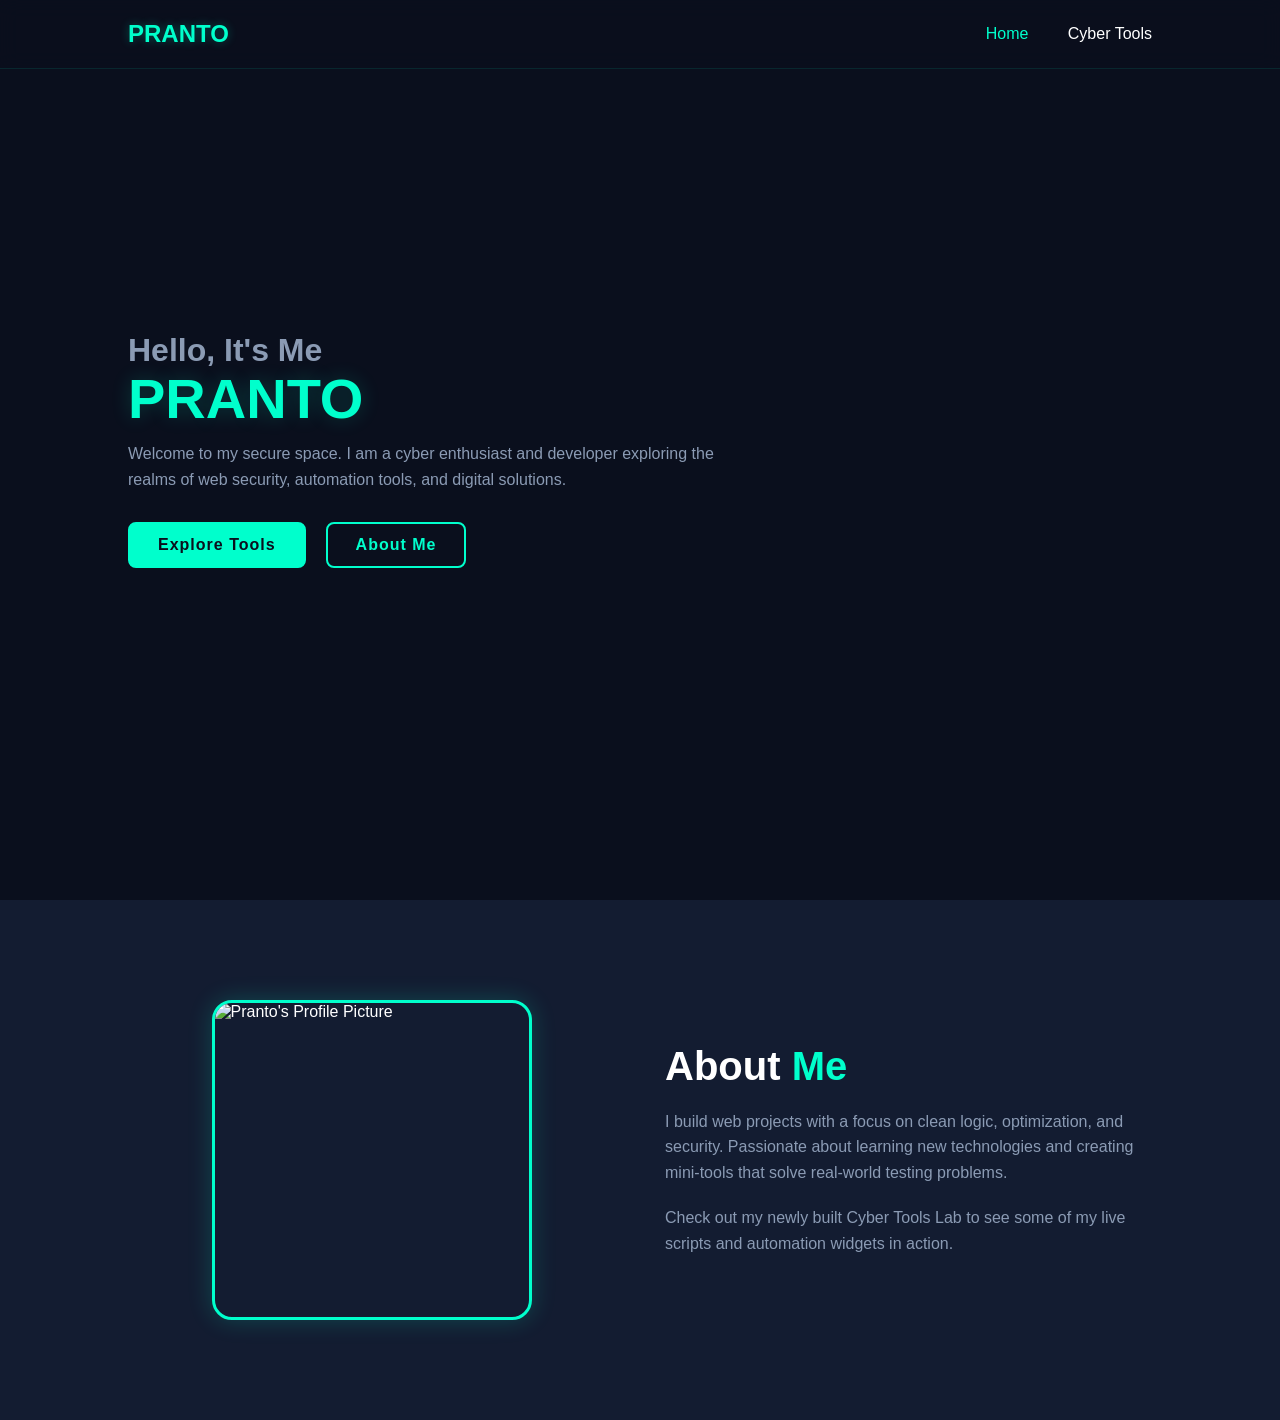
==== commit 5e4d87be: "Modify hero section background and styles Updated hero section background to include an image and ad" ====
--- a/index.html
+++ b/index.html
@@ -62,13 +62,16 @@
             color: var(--primary);
         }
 
-        /* Hero Section */
+        /* Hero Section (এখানে ব্যাকগ্রাউন্ড ইমেজের পাথ ঠিক করা হয়েছে) */
         .hero {
             height: 100vh;
             display: flex;
             align-items: center;
             padding: 0 10%;
-            background: radial-gradient(circle at 80% 20%, rgba(0, 255, 204, 0.05) 0%, transparent 50%);
+            background: linear-gradient(rgba(10, 15, 29, 0.85), rgba(10, 15, 29, 0.85)), url('images/hacker-bg.jpg');
+            background-size: cover;
+            background-position: center;
+            background-attachment: fixed;
         }
 
         .hero-content {
@@ -215,7 +218,6 @@
 
     <!-- About Section -->
     <section class="about" id="about">
-        <!-- এখানে ছবির পাথ ঠিক করে / দেওয়া হয়েছে -->
         <div class="about-img">
             <img src="images/about-me.jpg" alt="Pranto's Profile Picture" class="about-image">
         </div>
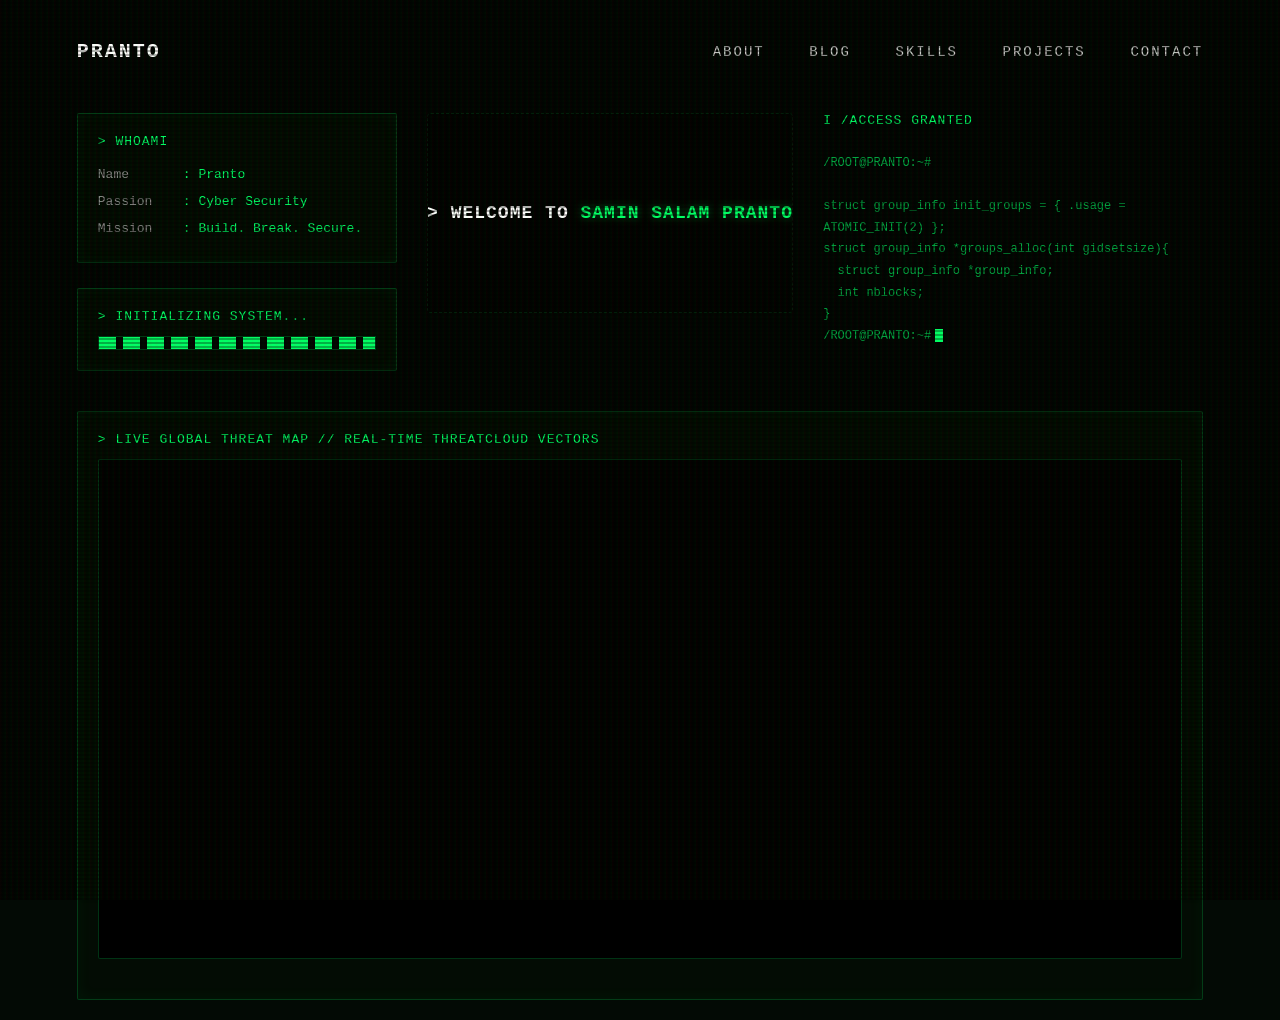
==== commit 8d9dc58e: "Refactor index.html for improved structure and styling" ====
--- a/index.html
+++ b/index.html
@@ -1,194 +1,446 @@
 <!DOCTYPE html>
-<html lang="bn">
+<html lang="en">
 <head>
     <meta charset="UTF-8">
     <meta name="viewport" content="width=device-width, initial-scale=1.0">
-    <title>PRANTO | Cyber Portfolio</title>
+    <title>PRANTO | Portfolio</title>
+    <!-- Font Awesome Link for Contact & Blog Icons -->
+    <link rel="stylesheet" href="https://cdnjs.cloudflare.com/ajax/libs/font-awesome/6.4.0/css/all.min.css">
     <style>
         :root {
-            --primary: #00ffcc;
-            --dark: #0a0f1d;
-            --card-bg: #131c31;
-            --text: #ffffff;
-            --text-muted: #8b9bb4;
+            --primary-green: #00ff66;
+            --dim-green: #00aa44;
+            --dark-bg: rgba(5, 15, 5, 0.55);
+            --modal-bg: rgba(5, 20, 5, 0.95);
+            --border-color: rgba(0, 255, 102, 0.2);
         }
 
         * {
             margin: 0;
             padding: 0;
             box-sizing: border-box;
-            font-family: 'Segoe UI', Tahoma, Geneva, Verdana, sans-serif;
+            font-family: 'Courier New', Courier, monospace;
         }
 
         body {
-            background-color: var(--dark);
-            color: var(--text);
+            background-color: #030a05;
+            background-image: linear-gradient(rgba(0,0,0,0.65), rgba(0,0,0,0.65)), url('images/hacker-bg.jpg');
+            background-size: cover;
+            background-position: center;
+            background-attachment: fixed;
+            color: #ffffff;
+            min-height: 100vh;
             overflow-x: hidden;
         }
 
-        /* Navbar Styling */
+        body::before {
+            content: " ";
+            display: block;
+            position: fixed;
+            top: 0; left: 0; bottom: 0; right: 0;
+            background: linear-gradient(rgba(18, 16, 16, 0) 50%, rgba(0, 0, 0, 0.3) 50%), linear-gradient(90deg, rgba(255, 0, 0, 0.04), rgba(0, 255, 0, 0.01), rgba(0, 255, 0, 0.04));
+            z-index: 99999;
+            background-size: 100% 4px, 6px 100%;
+            pointer-events: none;
+        }
+
         header {
+            display: flex;
+            justify-content: space-between;
+            align-items: center;
+            padding: 40px 6% 20px 6%;
+        }
+
+        .logo {
+            color: #ffffff;
+            font-size: 20px;
+            font-weight: bold;
+            letter-spacing: 2px;
+            text-decoration: none;
+        }
+
+        nav a {
+            color: #ffffff;
+            text-decoration: none;
+            margin-left: 35px;
+            font-size: 14px;
+            letter-spacing: 2px;
+            transition: 0.3s;
+            opacity: 0.8;
+            cursor: pointer;
+        }
+
+        nav a:hover {
+            color: var(--primary-green);
+            opacity: 1;
+            text-shadow: 0 0 8px var(--primary-green);
+        }
+
+        /* Layout Grid */
+        .container {
+            display: grid;
+            grid-template-columns: 320px 1fr 380px;
+            gap: 30px;
+            padding: 30px 6% 20px 6%;
+            align-items: start;
+        }
+
+        .widget {
+            background: var(--dark-bg);
+            border: 1px solid var(--border-color);
+            padding: 20px;
+            border-radius: 2px;
+            backdrop-filter: blur(4px);
+            box-shadow: inset 0 0 15px rgba(0, 255, 102, 0.05);
+        }
+
+        .widget-title {
+            color: var(--primary-green);
+            font-size: 13px;
+            margin-bottom: 12px;
+            letter-spacing: 1px;
+        }
+
+        .info-table {
+            width: 100%;
+            border-collapse: collapse;
+        }
+
+        .info-table td {
+            padding: 6px 0;
+            font-size: 13px;
+            vertical-align: top;
+        }
+
+        .info-table td:first-child {
+            color: #888;
+            width: 85px;
+        }
+        
+        .info-table td:last-child {
+            color: var(--primary-green);
+        }
+
+        .progress-box {
+            margin-top: 25px;
+        }
+        
+        .progress-bar {
+            width: 100%;
+            height: 14px;
+            border: 1px solid var(--border-color);
+            position: relative;
+            overflow: hidden;
+            background: rgba(0, 0, 0, 0.4);
+        }
+
+        .progress-fill {
+            height: 100%;
+            width: 100%;
+            background-image: linear-gradient(
+                90deg, 
+                var(--primary-green) 0%, 
+                var(--primary-green) 70%, 
+                transparent 70%, 
+                transparent 100%
+            );
+            background-size: 24px 100%;
+            animation: progressMove 2.5s linear infinite alternate;
+        }
+
+        @keyframes progressMove {
+            0% { width: 10%; }
+            50% { width: 85%; }
+            100% { width: 40%; }
+        }
+
+        /* Hero Section */
+        .hero-section {
+            background: rgba(0, 0, 0, 0.4);
+            border: 1px dashed rgba(0, 255, 102, 0.1);
+            padding: 40px 20px;
+            border-radius: 4px;
+            min-height: 200px;
+            display: flex;
+            align-items: center;
+            justify-content: center;
+            overflow: hidden;
+        }
+
+        .hero-title {
+            color: #ffffff;
+            font-size: 18px;
+            text-align: center;
+            letter-spacing: 1px;
+            white-space: nowrap;
+        }
+        
+        .hero-title span {
+            color: var(--primary-green);
+            text-shadow: 0 0 10px rgba(0, 255, 102, 0.4);
+        }
+
+        .access-granted {
+            color: var(--primary-green);
+            font-size: 13px;
+            margin-bottom: 25px;
+            letter-spacing: 1px;
+        }
+
+        .terminal-code {
+            font-size: 12px;
+            color: var(--dim-green);
+            line-height: 1.8;
+        }
+
+        @keyframes blink {
+            0%, 100% { opacity: 0; }
+            50% { opacity: 1; }
+        }
+
+        .cursor {
+            display: inline-block;
+            width: 8px;
+            height: 13px;
+            background: var(--primary-green);
+            animation: blink 1s infinite;
+            vertical-align: middle;
+            margin-left: 4px;
+        }
+
+        /* Threat Map */
+        .map-wrapper {
+            grid-column: 1 / -1;
+            margin-top: 10px;
+            padding-bottom: 40px;
+        }
+
+        .map-iframe-holder {
+            width: 100%;
+            height: 500px;
+            border: 1px solid var(--border-color);
+            background: #000;
+            overflow: hidden;
+            border-radius: 2px;
+        }
+
+        .map-iframe-holder iframe {
+            width: 100%;
+            height: 100%;
+            border: none;
+            filter: hue-rotate(110deg) brightness(0.9) contrast(1.2);
+        }
+
+        /* Universal Modal CSS System */
+        .modal-overlay {
             position: fixed;
             top: 0;
             left: 0;
             width: 100%;
-            padding: 20px 10%;
-            background: rgba(10, 15, 29, 0.9);
-            backdrop-filter: blur(10px);
+            height: 100%;
+            background: rgba(3, 10, 5, 0.85);
+            backdrop-filter: blur(8px);
+            z-index: 100000;
             display: flex;
-            justify-content: space-between;
+            justify-content: center;
             align-items: center;
-            z-index: 100;
-            border-bottom: 1px solid rgba(0, 255, 204, 0.1);
-        }
-
-        .logo {
+            opacity: 0;
+            pointer-events: none;
+            transition: opacity 0.4s ease;
+            padding: 20px;
+        }
+
+        .modal-overlay.active {
+            opacity: 1;
+            pointer-events: auto;
+        }
+
+        .modal-box {
+            background: var(--modal-bg);
+            border: 2px solid var(--primary-green);
+            padding: 40px;
+            border-radius: 4px;
+            box-shadow: 0 0 30px rgba(0, 255, 102, 0.2), inset 0 0 20px rgba(0, 255, 102, 0.05);
+            transform: scale(0.85);
+            transition: transform 0.4s ease;
+            position: relative;
+        }
+
+        .modal-overlay.active .modal-box {
+            transform: scale(1);
+        }
+
+        .close-btn {
+            position: absolute;
+            top: 15px;
+            right: 20px;
+            color: var(--primary-green);
             font-size: 24px;
-            font-weight: 700;
-            color: var(--primary);
-            text-decoration: none;
-            text-shadow: 0 0 10px rgba(0, 255, 204, 0.3);
-        }
-
-        nav a {
-            font-size: 16px;
-            color: var(--text);
-            text-decoration: none;
-            margin-left: 35px;
-            transition: .3s;
-        }
-
-        nav a:hover, nav a.active {
-            color: var(--primary);
-        }
-
-        /* Hero Section (এখানে ব্যাকগ্রাউন্ড ইমেজের পাথ ঠিক করা হয়েছে) */
-        .hero {
-            height: 100vh;
+            cursor: pointer;
+            transition: 0.3s;
+        }
+        .close-btn:hover {
+            color: #ffffff;
+            text-shadow: 0 0 8px var(--primary-green);
+        }
+
+        .modal-heading {
+            color: var(--primary-green);
+            font-size: 24px;
+            margin-bottom: 20px;
+            letter-spacing: 2px;
+            text-shadow: 0 0 10px rgba(0, 255, 102, 0.3);
+        }
+
+        .modal-text {
+            font-size: 13.5px;
+            line-height: 1.7;
+            color: #e0e0e0;
+            margin-bottom: 15px;
+        }
+
+        /* About Specific Style */
+        .about-modal-box {
+            display: flex;
+            gap: 40px;
+            max-width: 950px;
+            width: 100%;
+        }
+
+        .about-image-wrapper {
+            flex: 0 0 260px;
             display: flex;
             align-items: center;
-            padding: 0 10%;
-            background: linear-gradient(rgba(10, 15, 29, 0.85), rgba(10, 15, 29, 0.85)), url('images/hacker-bg.jpg');
-            background-size: cover;
-            background-position: center;
-            background-attachment: fixed;
-        }
-
-        .hero-content {
-            max-width: 600px;
-        }
-
-        .hero-content h3 {
-            font-size: 32px;
-            font-weight: 700;
-            color: var(--text-muted);
-        }
-
-        .hero-content h1 {
-            font-size: 56px;
-            font-weight: 700;
-            margin: -3px 0 10px;
-            color: var(--text);
-        }
-
-        .hero-content h1 span {
-            color: var(--primary);
-            text-shadow: 0 0 20px rgba(0, 255, 204, 0.2);
-        }
-
-        .hero-content p {
+            justify-content: center;
+            background: rgba(0, 0, 0, 0.3);
+            border: 1px dashed var(--border-color);
+            height: 340px;
+        }
+
+        .about-image {
+            width: 100%;
+            height: 100%;
+            object-fit: cover;
+            border: 1px solid var(--primary-green);
+        }
+
+        .interest-title {
+            color: var(--primary-green);
+            font-size: 14px;
+            margin-top: 20px;
+            margin-bottom: 10px;
+        }
+
+        .interest-list {
+            list-style: none;
+        }
+
+        .interest-list li {
+            font-size: 13.5px;
+            line-height: 1.8;
+            padding-left: 20px;
+            position: relative;
+        }
+
+        .interest-list li::before {
+            content: ">";
+            position: absolute;
+            left: 0;
+            color: var(--primary-green);
+        }
+
+        /* Contact Modal Styles */
+        .contact-modal-box {
+            max-width: 500px;
+            width: 100%;
+        }
+
+        .contact-list {
+            display: flex;
+            flex-direction: column;
+            gap: 15px;
+            margin-top: 20px;
+        }
+
+        .contact-item {
+            display: flex;
+            align-items: center;
+            background: rgba(0, 0, 0, 0.4);
+            border: 1px solid var(--border-color);
+            padding: 12px 15px;
+            border-radius: 2px;
+            text-decoration: none;
+            color: #ffffff;
+            transition: 0.3s ease;
+        }
+
+        .contact-item:hover {
+            border-color: var(--primary-green);
+            box-shadow: 0 0 15px rgba(0, 255, 102, 0.2);
+            transform: translateX(5px);
+        }
+
+        .contact-item i {
+            font-size: 22px;
+            width: 35px;
+            color: var(--primary-green);
+            text-shadow: 0 0 8px var(--primary-green);
+        }
+
+        .contact-item.whatsapp:hover i { color: #25D366; text-shadow: 0 0 8px #25D366; }
+        .contact-item.telegram:hover i { color: #0088cc; text-shadow: 0 0 8px #0088cc; }
+        .contact-item.gmail:hover i { color: #EA4335; text-shadow: 0 0 8px #EA4335; }
+
+        .contact-details { margin-left: 10px; }
+        .contact-label { font-size: 10px; color: #888; text-transform: uppercase; }
+        .contact-value { font-size: 13.5px; }
+
+        /* Blog Modal Styles */
+        .blog-modal-box {
+            max-width: 750px;
+            width: 100%;
+            max-height: 85vh;
+            overflow-y: auto;
+        }
+
+        .blog-post {
+            background: rgba(0, 0, 0, 0.3);
+            border: 1px solid var(--border-color);
+            padding: 20px;
+            margin-bottom: 20px;
+            border-radius: 2px;
+        }
+
+        .blog-date {
+            font-size: 11px;
+            color: var(--primary-green);
+            margin-bottom: 5px;
+        }
+
+        .blog-post-title {
             font-size: 16px;
-            color: var(--text-muted);
-            line-height: 1.6;
-            margin-bottom: 30px;
-        }
-
-        .btn-box {
-            display: flex;
-            gap: 20px;
-        }
-
-        .btn {
-            padding: 12px 28px;
-            background: transparent;
-            border: 2px solid var(--primary);
-            border-radius: 8px;
-            font-size: 16px;
-            color: var(--primary);
-            letter-spacing: 1px;
-            text-decoration: none;
-            font-weight: 600;
-            transition: .5s;
-        }
-
-        .btn:hover {
-            background: var(--primary);
-            color: var(--dark);
-            box-shadow: 0 0 20px var(--primary);
-        }
-
-        .btn.filled {
-            background: var(--primary);
-            color: var(--dark);
-        }
-
-        .btn.filled:hover {
-            background: transparent;
-            color: var(--primary);
-            box-shadow: none;
-        }
-
-        /* About Section */
-        .about {
-            padding: 100px 10%;
-            display: flex;
-            justify-content: space-between;
-            align-items: center;
-            gap: 50px;
-            background: var(--card-bg);
-        }
-
-        .about-img {
-            flex: 1;
-            display: flex;
-            justify-content: center;
-        }
-
-        .about-image {
-            width: 320px;
-            height: 320px;
-            object-fit: cover;
-            border-radius: 20px;
-            border: 3px solid var(--primary);
-            box-shadow: 0 0 25px rgba(0, 255, 204, 0.2);
-        }
-
-        .about-content {
-            flex: 1;
-        }
-
-        .heading {
-            font-size: 40px;
-            margin-bottom: 20px;
-        }
-
-        .heading span {
-            color: var(--primary);
-        }
-
-        .about-content p {
-            font-size: 16px;
-            color: var(--text-muted);
-            line-height: 1.6;
-            margin-bottom: 20px;
-        }
-
-        @media (max-width: 768px) {
-            header { padding: 20px 5%; }
-            .hero { padding: 0 5%; }
-            .about { flex-direction: column-reverse; padding: 60px 5%; }
-            .hero-content h1 { font-size: 40px; }
-            .about-image { width: 250px; height: 250px; }
+            margin-bottom: 10px;
+            color: #ffffff;
+        }
+
+        /* Responsive */
+        @media (max-width: 1100px) {
+            .container { grid-template-columns: 1fr; }
+            .hero-title { white-space: normal; }
+        }
+
+        @media (max-width: 850px) {
+            .about-modal-box {
+                flex-direction: column;
+                align-items: center;
+                max-height: 80vh;
+                overflow-y: auto;
+            }
+            .about-image-wrapper {
+                flex: 0 0 auto;
+                width: 200px;
+                height: 250px;
+            }
         }
     </style>
 </head>
@@ -198,35 +450,205 @@
     <header>
         <a href="index.html" class="logo">PRANTO</a>
         <nav>
-            <a href="index.html" class="active">Home</a>
-            <a href="projects.html">Cyber Tools</a>
+            <a id="aboutMenuBtn">ABOUT</a>
+            <a id="blogMenuBtn">BLOG</a>
+            <a href="#skills">SKILLS</a>
+            <!-- প্রজেক্ট বাটনে ক্লিক করলে সরাসরি নতুন পেজে নিয়ে যাবে -->
+            <a href="projects.html" id="projectsMenuBtn">PROJECTS</a>
+            <a id="contactMenuBtn">CONTACT</a>
         </nav>
     </header>
 
-    <!-- Hero Section -->
-    <section class="hero">
-        <div class="hero-content">
-            <h3>Hello, It's Me</h3>
-            <h1><span>PRANTO</span></h1>
-            <p>Welcome to my secure space. I am a cyber enthusiast and developer exploring the realms of web security, automation tools, and digital solutions.</p>
-            <div class="btn-box">
-                <a href="projects.html" class="btn filled">Explore Tools</a>
-                <a href="#about" class="btn">About Me</a>
+    <!-- UI Main Layout Grid -->
+    <div class="container">
+        <!-- Left Column -->
+        <aside class="left-col">
+            <div class="widget">
+                <div class="widget-title">> WHOAMI</div>
+                <table class="info-table">
+                    <tr>
+                        <td>Name</td>
+                        <td>: Pranto</td>
+                    </tr>
+                    <tr>
+                        <td>Passion</td>
+                        <td>: Cyber Security</td>
+                    </tr>
+                    <tr>
+                        <td>Mission</td>
+                        <td>: Build. Break. Secure.</td>
+                    </tr>
+                </table>
+            </div>
+
+            <!-- Animated Progress Box -->
+            <div class="widget progress-box">
+                <div class="widget-title">> INITIALIZING SYSTEM...</div>
+                <div class="progress-bar">
+                    <div class="progress-fill"></div>
+                </div>
+            </div>
+        </aside>
+
+        <!-- Center Column -->
+        <main class="hero-section">
+            <h1 class="hero-title">> WELCOME TO <span>SAMIN SALAM PRANTO</span></h1>
+        </main>
+
+        <!-- Right Column -->
+        <aside class="right-col">
+            <div class="access-granted">
+                I /ACCESS GRANTED
+            </div>
+
+            <div class="terminal-code">
+                /ROOT@PRANTO:~#<br><br>
+                struct group_info init_groups = { .usage = ATOMIC_INIT(2) };<br>
+                struct group_info *groups_alloc(int gidsetsize){<br>
+                &nbsp;&nbsp;struct group_info *group_info;<br>
+                &nbsp;&nbsp;int nblocks;<br>
+                }<br>
+                /ROOT@PRANTO:~#<span class="cursor"></span>
+            </div>
+        </aside>
+
+        <!-- Check Point Live Threat Map -->
+        <div class="widget map-wrapper">
+            <div class="widget-title">> LIVE GLOBAL THREAT MAP // REAL-TIME THREATCLOUD VECTORS</div>
+            <div class="map-iframe-holder">
+                <iframe src="https://threatmap.checkpoint.com/" scrolling="no"></iframe>
             </div>
         </div>
-    </section>
-
-    <!-- About Section -->
-    <section class="about" id="about">
-        <div class="about-img">
-            <img src="images/about-me.jpg" alt="Pranto's Profile Picture" class="about-image">
+    </div>
+
+    <!-- ================= MODALS SYSTEM ================= -->
+
+    <!-- 1. About Modal Popup -->
+    <div class="modal-overlay" id="aboutModal">
+        <div class="modal-box about-modal-box">
+            <span class="close-btn">&times;</span>
+            <div class="about-image-wrapper">
+                <img src="imagesabout-me.jpg" alt="[ERROR: IMAGE_NOT_FOUND]" class="about-image" onerror="this.style.display='none'; this.parentNode.innerHTML='<span style=\'color:#00ff66;font-size:11px;text-align:center;padding:10px;\'>[!] imagesabout-me.jpg NOT FOUND</span>'">
+            </div>
+            <div class="about-content">
+                <h2 class="modal-heading">> About Me</h2>
+                <p class="modal-text">Hi, I'm Samin Salam Pranto, a passionate tech enthusiast from Bangladesh.</p>
+                <p class="modal-text">I enjoy building clean, interactive, and futuristic web experiences while continuously learning new tools and technologies.</p>
+                <h3 class="interest-title">> My interests include:</h3>
+                <ul class="interest-list">
+                    <li>Cybersecurity & Ethical Hacking</li>
+                    <li>Web Development</li>
+                    <li>Networking & Automation</li>
+                    <li>AI & Emerging Technologies</li>
+                </ul>
+            </div>
         </div>
-        <div class="about-content">
-            <h2 class="heading">About <span>Me</span></h2>
-            <p>I build web projects with a focus on clean logic, optimization, and security. Passionate about learning new technologies and creating mini-tools that solve real-world testing problems.</p>
-            <p>Check out my newly built Cyber Tools Lab to see some of my live scripts and automation widgets in action.</p>
+    </div>
+
+    <!-- 2. Blog Modal Popup -->
+    <div class="modal-overlay" id="blogModal">
+        <div class="modal-box blog-modal-box">
+            <span class="close-btn">&times;</span>
+            <h2 class="modal-heading">> Terminal Logs / Blog</h2>
+            
+            <div class="blog-post">
+                <div class="blog-date">[ LOG_DATE: 2026-07-19 ]</div>
+                <h3 class="blog-post-title">> Getting Started in Cyber Security</h3>
+                <p class="modal-text">Cybersecurity is not just about tools, it's a mindset. Understanding how systems interact, mapping out logic errors, and staying updated with emerging attack vectors are the foundational steps...</p>
+            </div>
+
+            <div class="blog-post">
+                <div class="blog-date">[ LOG_DATE: 2026-06-05 ]</div>
+                <h3 class="blog-post-title">> The Cyberpunk Aesthetic in UI Design</h3>
+                <p class="modal-text">Why does green text on a dark background still feel so futuristic? Exploring the design philosophy behind terminal interfaces, HUD mechanics, and why minimalism meets retro-futurism.</p>
+            </div>
         </div>
-    </section>
-
+    </div>
+
+    <!-- 3. Contact Modal Popup -->
+    <div class="modal-overlay" id="contactModal">
+        <div class="modal-box contact-modal-box">
+            <span class="close-btn">&times;</span>
+            <h2 class="modal-heading">> Establish Connection</h2>
+            <p class="modal-text" style="color:#888;">Select a secure protocol to initiate contact:</p>
+            
+            <div class="contact-list">
+                <!-- Phone -->
+                <div class="contact-item">
+                    <i class="fa-solid fa-phone"></i>
+                    <div class="contact-details">
+                        <div class="contact-label">Phone</div>
+                        <div class="contact-value">+8801305291569</div>
+                    </div>
+                </div>
+
+                <!-- WhatsApp -->
+                <a href="https://wa.me/8801305291569" target="_blank" class="contact-item whatsapp">
+                    <i class="fa-brands fa-whatsapp"></i>
+                    <div class="contact-details">
+                        <div class="contact-label">WhatsApp</div>
+                        <div class="contact-value">Chat on WhatsApp</div>
+                    </div>
+                </a>
+
+                <!-- Telegram -->
+                <a href="https://t.me/+8801305291569" target="_blank" class="contact-item telegram">
+                    <i class="fa-brands fa-telegram"></i>
+                    <div class="contact-details">
+                        <div class="contact-label">Telegram</div>
+                        <div class="contact-value">Message on Telegram</div>
+                    </div>
+                </a>
+
+                <!-- Gmail -->
+                <a href="mailto:Prantosamir50@gmail.com" class="contact-item gmail">
+                    <i class="fa-solid fa-envelope"></i>
+                    <div class="contact-details">
+                        <div class="contact-label">Gmail</div>
+                        <div class="contact-value">Prantosamir50@gmail.com</div>
+                    </div>
+                </a>
+            </div>
+        </div>
+    </div>
+
+    <!-- ================= JAVASCRIPT SYSTEM ================= -->
+    <script>
+        // ফাংশন: মডাল ওপেন করা
+        function openModal(modalId) {
+            document.getElementById(modalId).classList.add('active');
+        }
+
+        // ফাংশন: সব মডাল ক্লোজ করা
+        function closeAllModals() {
+            document.querySelectorAll('.modal-overlay').forEach(modal => {
+                modal.classList.remove('active');
+            });
+        }
+
+        // বাটনে ক্লিকের মাধ্যমে মডাল ওপেন সেটআপ
+        document.getElementById('aboutMenuBtn').addEventListener('click', () => openModal('aboutModal'));
+        document.getElementById('blogMenuBtn').addEventListener('click', () => openModal('blogModal'));
+        document.getElementById('contactMenuBtn').addEventListener('click', () => openModal('contactModal'));
+
+        // প্রজেক্ট বাটনে ক্লিক করলে সরাসরি নতুন পেজে রিডাইরেক্ট করবে
+        document.getElementById('projectsMenuBtn').addEventListener('click', function(e) {
+            window.location.href = "projects.html";
+        });
+
+        // ক্রসের (X) উপরে ক্লিক করলে ক্লোজ হওয়ার লজিক
+        document.querySelectorAll('.close-btn').forEach(btn => {
+            btn.addEventListener('click', closeAllModals);
+        });
+
+        // বাইরে ফাঁকা জায়গায় (Overlay) ক্লিক করলে ক্লোজ হওয়ার লজিক
+        document.querySelectorAll('.modal-overlay').forEach(modal => {
+            modal.addEventListener('click', function(e) {
+                if (e.target === this) {
+                    closeAllModals();
+                }
+            });
+        });
+    </script>
 </body>
 </html>
